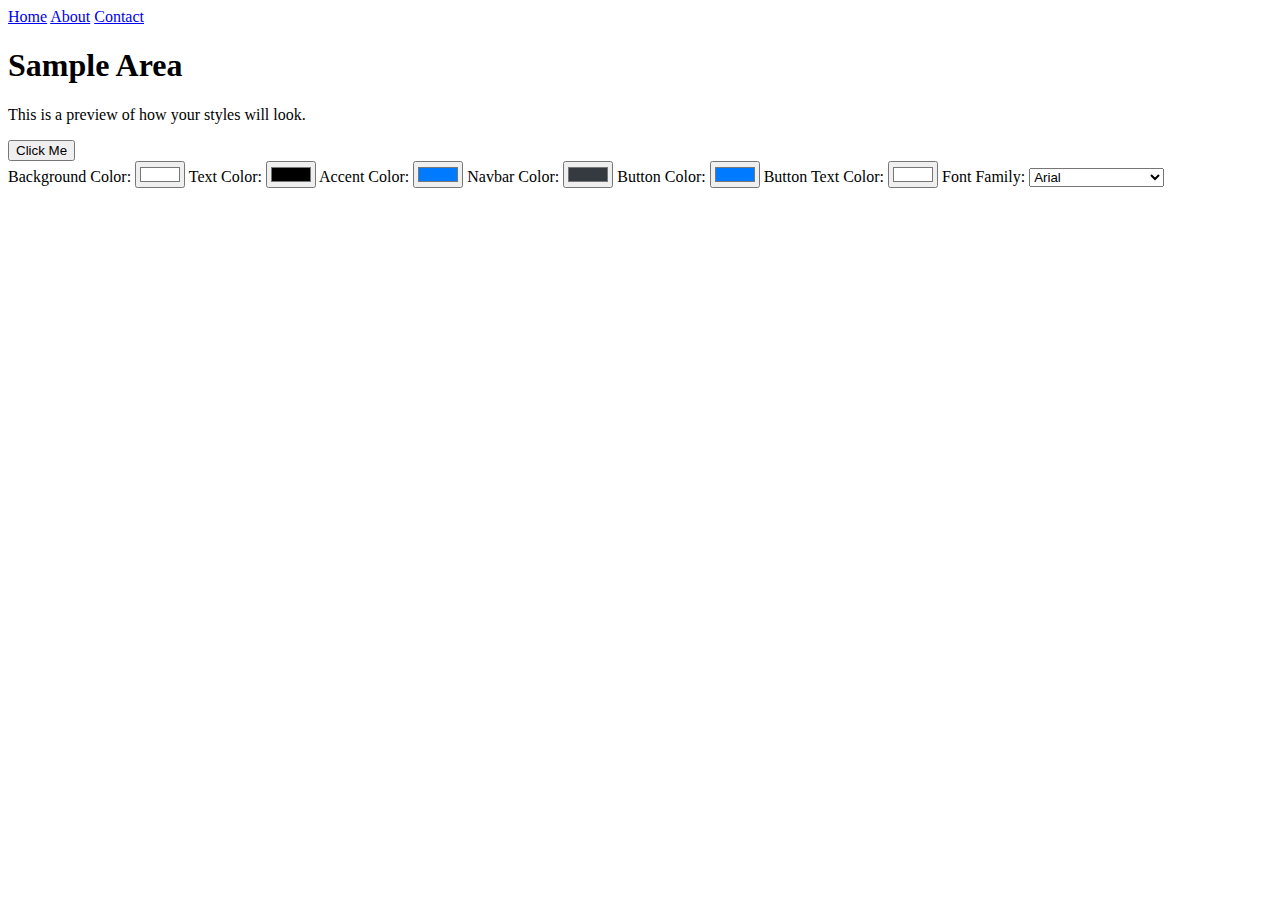
==== index.html @ 23cc6758 "huge" ====
<!DOCTYPE html>
<html lang="en">
<head>
    <meta charset="UTF-8">
    <meta name="viewport" content="width=device-width, initial-scale=1.0">
    <title>Color and Font Preview</title>
    <link rel="stylesheet" href="styles.css">
</head>
<body>
    <div class="navbar">
        <a href="#">Home</a>
        <a href="#">About</a>
        <a href="#">Contact</a>
    </div>

    <div class="sample">
        <h1>Sample Area</h1>
        <p>This is a preview of how your styles will look.</p>
        <button class="button">Click Me</button>
    </div>

    <div class="editor">
        <label>
            Background Color: <input type="color" id="backgroundColor" value="#ffffff">
        </label>
        <label>
            Text Color: <input type="color" id="textColor" value="#000000">
        </label>
        <label>
            Accent Color: <input type="color" id="accentColor" value="#007bff">
        </label>
        <label>
            Navbar Color: <input type="color" id="navbarColor" value="#343a40">
        </label>
        <label>
            Button Color: <input type="color" id="buttonColor" value="#007bff">
        </label>
        <label>
            Button Text Color: <input type="color" id="buttonTextColor" value="#ffffff">
        </label>
        <label>
            Font Family: 
            <select id="fontFamily">
                <option value="Arial, sans-serif">Arial</option>
                <option value="'Courier New', monospace">Courier New</option>
                <option value="'Georgia', serif">Georgia</option>
                <option value="'Times New Roman', serif">Times New Roman</option>
                <option value="'Verdana', sans-serif">Verdana</option>
            </select>
        </label>
    </div>

    <script src="script.js"></script>
</body>
</html>
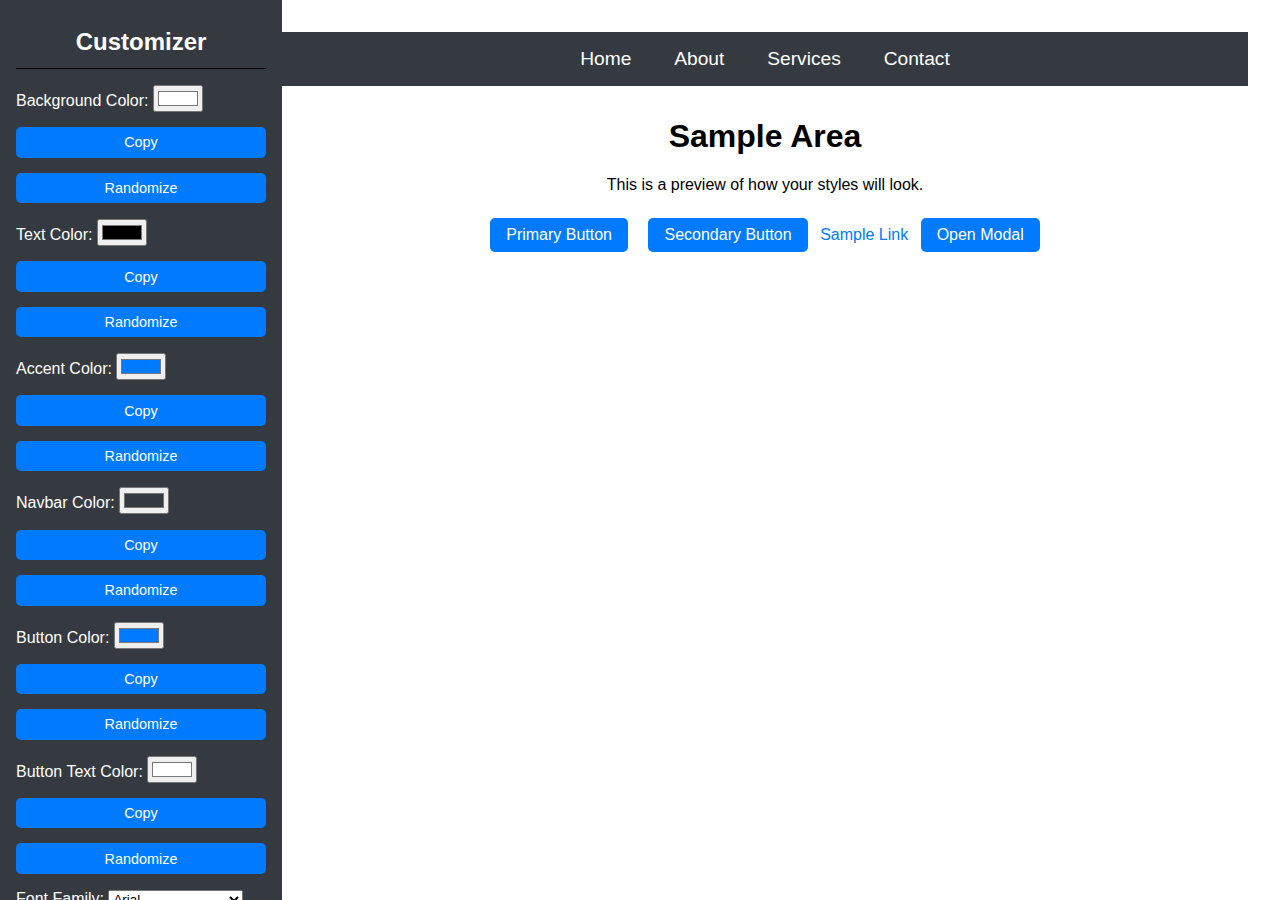
==== commit cae9a8b7: "add redirects for index.html -> create.html" ====
--- a/index.html
+++ b/index.html
@@ -1,55 +1,10 @@
 <!DOCTYPE html>
-<html lang="en">
-<head>
-    <meta charset="UTF-8">
-    <meta name="viewport" content="width=device-width, initial-scale=1.0">
-    <title>Color and Font Preview</title>
-    <link rel="stylesheet" href="styles.css">
-</head>
-<body>
-    <div class="navbar">
-        <a href="#">Home</a>
-        <a href="#">About</a>
-        <a href="#">Contact</a>
-    </div>
-
-    <div class="sample">
-        <h1>Sample Area</h1>
-        <p>This is a preview of how your styles will look.</p>
-        <button class="button">Click Me</button>
-    </div>
-
-    <div class="editor">
-        <label>
-            Background Color: <input type="color" id="backgroundColor" value="#ffffff">
-        </label>
-        <label>
-            Text Color: <input type="color" id="textColor" value="#000000">
-        </label>
-        <label>
-            Accent Color: <input type="color" id="accentColor" value="#007bff">
-        </label>
-        <label>
-            Navbar Color: <input type="color" id="navbarColor" value="#343a40">
-        </label>
-        <label>
-            Button Color: <input type="color" id="buttonColor" value="#007bff">
-        </label>
-        <label>
-            Button Text Color: <input type="color" id="buttonTextColor" value="#ffffff">
-        </label>
-        <label>
-            Font Family: 
-            <select id="fontFamily">
-                <option value="Arial, sans-serif">Arial</option>
-                <option value="'Courier New', monospace">Courier New</option>
-                <option value="'Georgia', serif">Georgia</option>
-                <option value="'Times New Roman', serif">Times New Roman</option>
-                <option value="'Verdana', sans-serif">Verdana</option>
-            </select>
-        </label>
-    </div>
-
-    <script src="script.js"></script>
-</body>
-</html>+<html lang="en" dir="ltr">
+  <head>
+    <meta charset="utf-8">
+    <title>Redirect to create.html</title>
+    <meta http-equiv="refresh" content="0; URL=create.html">
+  </head>
+  <body>
+  </body>
+</html>
